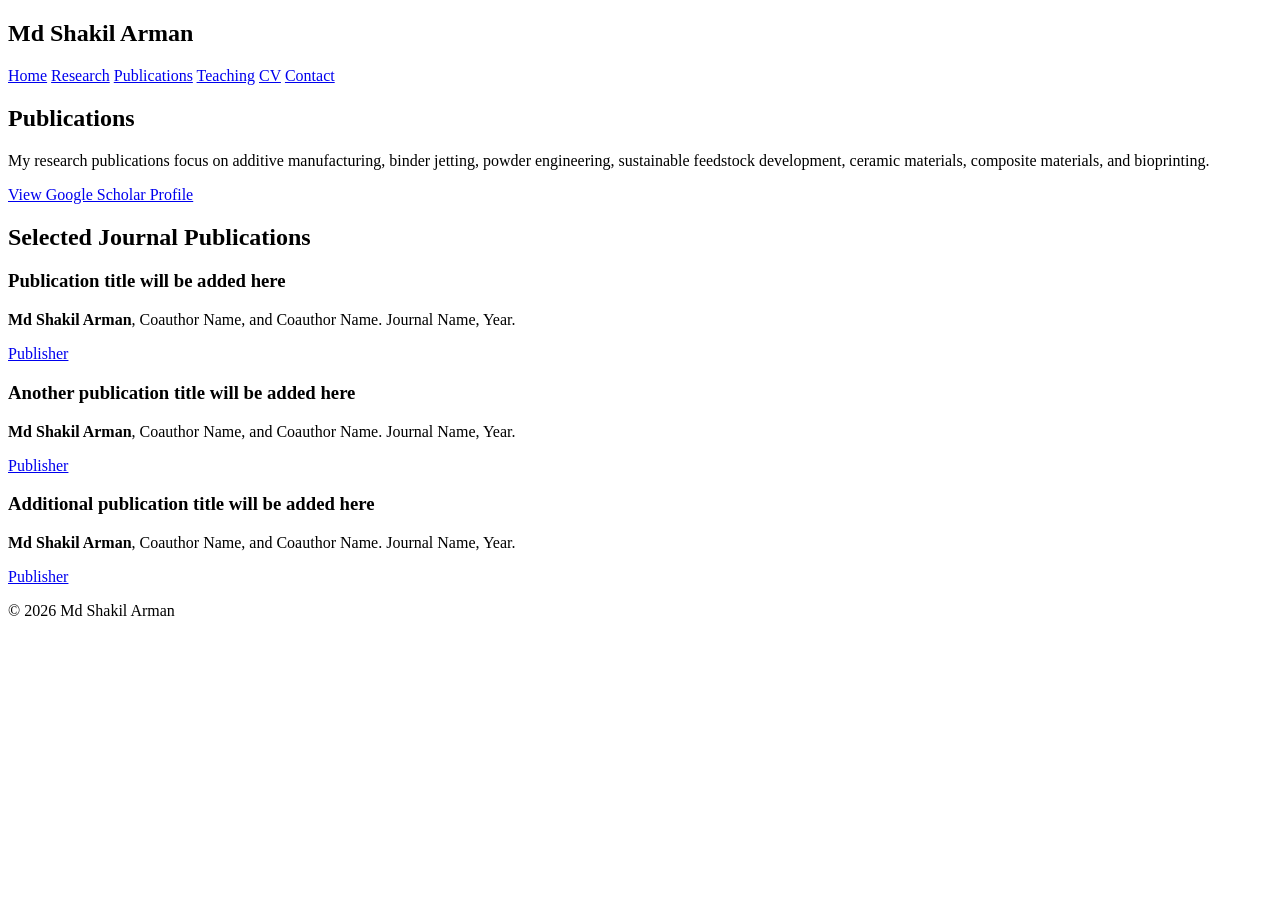
==== publications.html @ 55b06927 "Create publications.html" ====
<!DOCTYPE html>
<html lang="en">
<head>
  <meta charset="UTF-8">
  <meta name="viewport" content="width=device-width, initial-scale=1.0">

  <title>Publications | Md Shakil Arman</title>

  <link rel="stylesheet" href="style.css">
</head>

<body>

  <nav>
    <h2>Md Shakil Arman</h2>

    <div>
      <a href="index.html">Home</a>
      <a href="research.html">Research</a>
      <a href="publications.html">Publications</a>
      <a href="teaching.html">Teaching</a>
      <a href="mdshakilarmancv1.pdf" target="_blank">CV</a>
      <a href="contact.html">Contact</a>
    </div>
  </nav>

  <main class="page-container">

    <section class="page-header">
      <h1>Publications</h1>

      <p>
        My research publications focus on additive manufacturing, binder jetting,
        powder engineering, sustainable feedstock development, ceramic materials,
        composite materials, and bioprinting.
      </p>

      <a
        class="button"
        href="https://scholar.google.com/citations?user=bBPzoucAAAAJ&hl=en"
        target="_blank"
        rel="noopener noreferrer">
        View Google Scholar Profile
      </a>
    </section>

    <section class="publication-section">

      <h2>Selected Journal Publications</h2>

      <div class="publication-item">
        <h3>
          Publication title will be added here
        </h3>

        <p>
          <strong>Md Shakil Arman</strong>, Coauthor Name, and Coauthor Name.
          Journal Name, Year.
        </p>

        <a href="#" target="_blank" rel="noopener noreferrer">
          Publisher
        </a>
      </div>

      <div class="publication-item">
        <h3>
          Another publication title will be added here
        </h3>

        <p>
          <strong>Md Shakil Arman</strong>, Coauthor Name, and Coauthor Name.
          Journal Name, Year.
        </p>

        <a href="#" target="_blank" rel="noopener noreferrer">
          Publisher
        </a>
      </div>

      <div class="publication-item">
        <h3>
          Additional publication title will be added here
        </h3>

        <p>
          <strong>Md Shakil Arman</strong>, Coauthor Name, and Coauthor Name.
          Journal Name, Year.
        </p>

        <a href="#" target="_blank" rel="noopener noreferrer">
          Publisher
        </a>
      </div>

    </section>

  </main>

  <footer>
    <p>&copy; 2026 Md Shakil Arman</p>
  </footer>

</body>
</html>
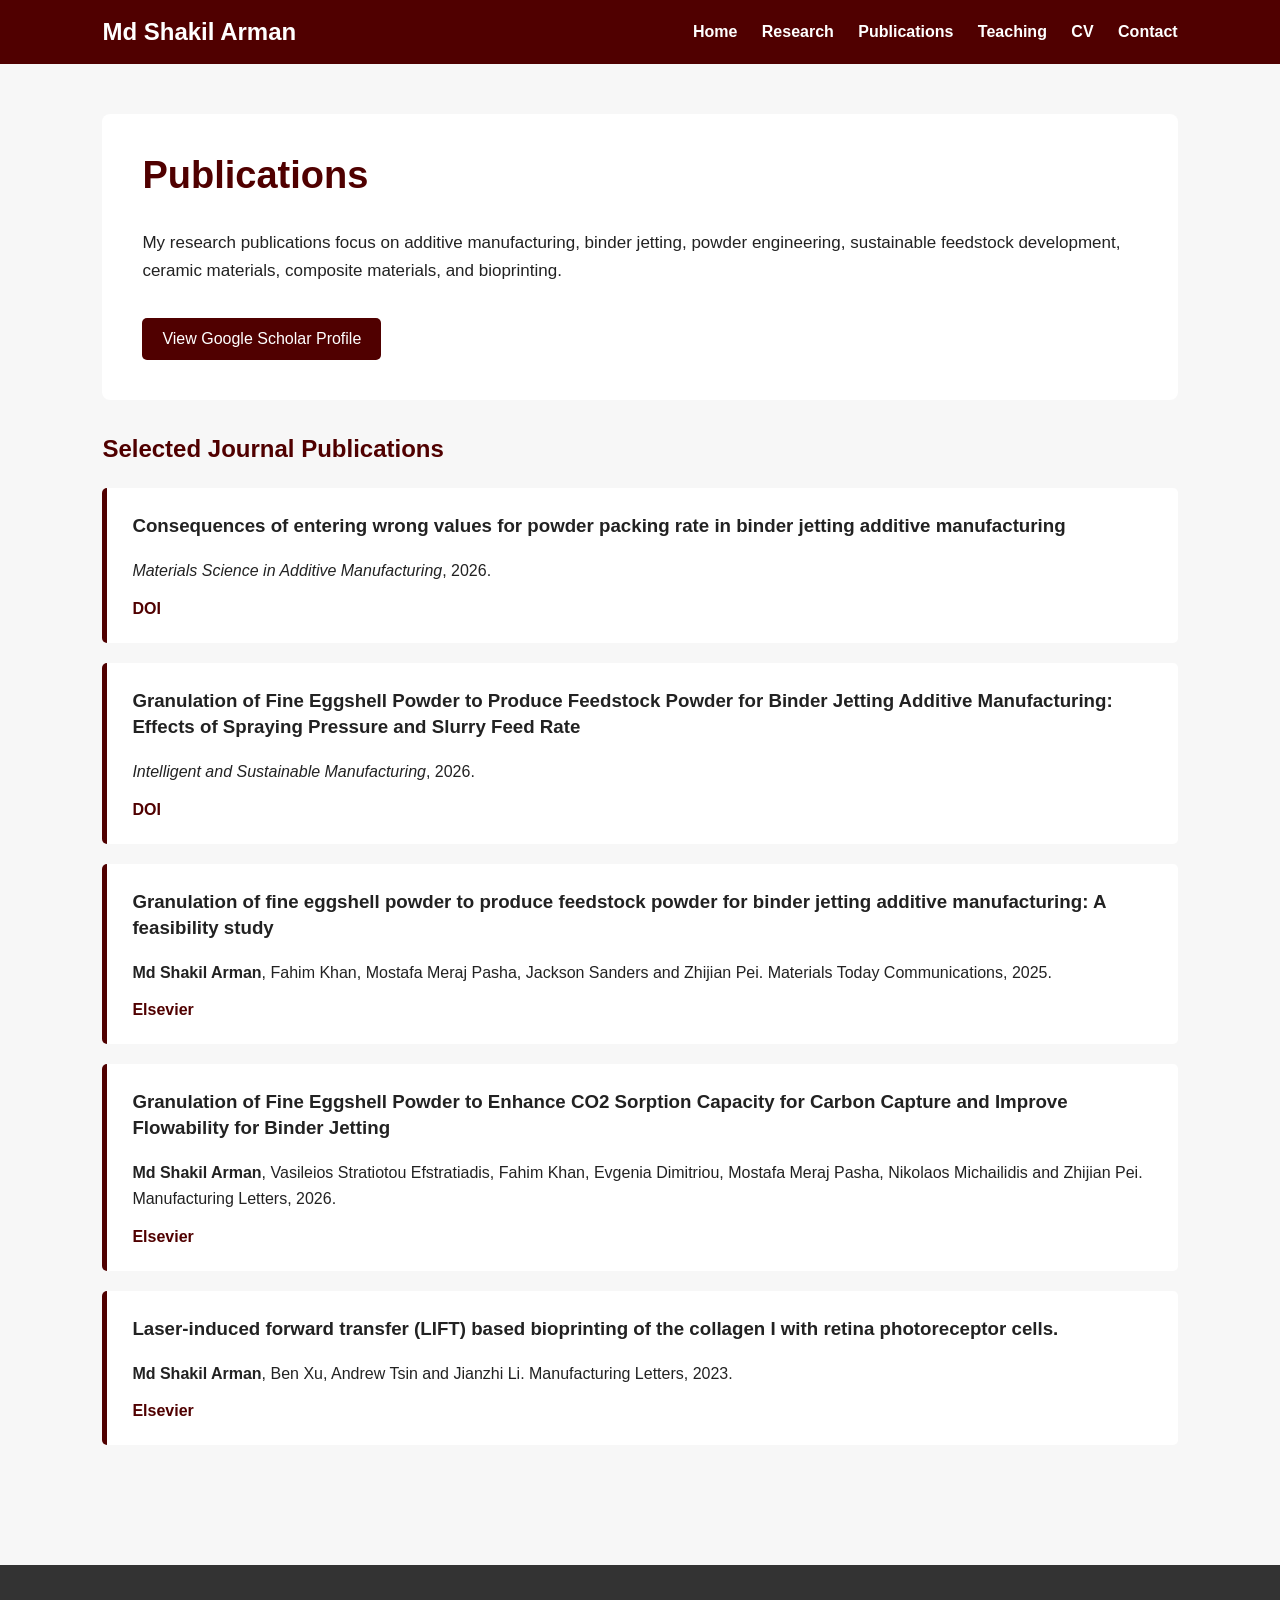
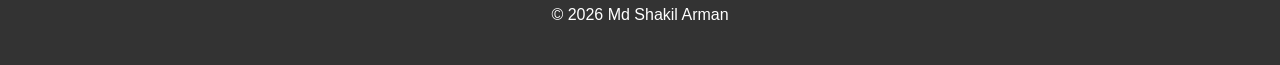
==== commit 9902ead3: "Update publications.html" ====
--- a/publications.html
+++ b/publications.html
@@ -49,47 +49,82 @@
       <h2>Selected Journal Publications</h2>
 
       <div class="publication-item">
+    <h3>
+      Consequences of entering wrong values for powder packing rate in binder jetting additive manufacturing
+    </h3>
+
+    <p>
+      <em>Materials Science in Additive Manufacturing</em>, 2026.
+    </p>
+
+    <a
+      href="https://doi.org/10.36922/MSAM026260060"
+      target="_blank"
+      rel="noopener noreferrer">
+      DOI
+    </a>
+  </div>
+
+  <div class="publication-item">
+    <h3>
+      Granulation of Fine Eggshell Powder to Produce Feedstock Powder for Binder Jetting Additive Manufacturing:
+      Effects of Spraying Pressure and Slurry Feed Rate
+    </h3>
+
+    <p>
+      <em>Intelligent and Sustainable Manufacturing</em>, 2026.
+    </p>
+
+    <a
+      href="https://doi.org/10.70322/ism.2026.10022"
+      target="_blank"
+      rel="noopener noreferrer">
+      DOI
+    </a>
+  </div>
+      
+      <div class="publication-item">
         <h3>
-          Publication title will be added here
+          Granulation of fine eggshell powder to produce feedstock powder for binder jetting additive manufacturing: A feasibility study
         </h3>
 
         <p>
-          <strong>Md Shakil Arman</strong>, Coauthor Name, and Coauthor Name.
-          Journal Name, Year.
+          <strong>Md Shakil Arman</strong>, Fahim Khan, Mostafa Meraj Pasha, Jackson Sanders and Zhijian Pei.
+          Materials Today Communications, 2025.
         </p>
 
         <a href="#" target="_blank" rel="noopener noreferrer">
-          Publisher
+          Elsevier
         </a>
       </div>
 
       <div class="publication-item">
         <h3>
-          Another publication title will be added here
+          Granulation of Fine Eggshell Powder to Enhance CO2 Sorption Capacity for Carbon Capture and Improve Flowability for Binder Jetting
         </h3>
 
         <p>
-          <strong>Md Shakil Arman</strong>, Coauthor Name, and Coauthor Name.
-          Journal Name, Year.
+          <strong>Md Shakil Arman</strong>, Vasileios Stratiotou Efstratiadis, Fahim Khan, Evgenia Dimitriou, Mostafa Meraj Pasha, Nikolaos Michailidis and Zhijian Pei.
+          Manufacturing Letters, 2026.
         </p>
 
         <a href="#" target="_blank" rel="noopener noreferrer">
-          Publisher
+          Elsevier
         </a>
       </div>
 
       <div class="publication-item">
         <h3>
-          Additional publication title will be added here
+          Laser-induced forward transfer (LIFT) based bioprinting of the collagen I with retina photoreceptor cells.
         </h3>
 
         <p>
-          <strong>Md Shakil Arman</strong>, Coauthor Name, and Coauthor Name.
-          Journal Name, Year.
+          <strong>Md Shakil Arman</strong>, Ben Xu, Andrew Tsin and Jianzhi Li.
+          Manufacturing Letters, 2023.
         </p>
 
         <a href="#" target="_blank" rel="noopener noreferrer">
-          Publisher
+          Elsevier
         </a>
       </div>
 
--- a/style.css
+++ b/style.css
@@ -0,0 +1,153 @@
+body {
+  margin: 0;
+  font-family: Arial, sans-serif;
+  color: #222;
+  background: #f7f7f7;
+}
+
+nav {
+  background: #500000;
+  color: white;
+  padding: 18px 8%;
+  display: flex;
+  justify-content: space-between;
+  align-items: center;
+}
+
+nav h2 {
+  margin: 0;
+}
+
+nav a {
+  color: white;
+  text-decoration: none;
+  margin-left: 20px;
+  font-weight: bold;
+}
+
+.hero {
+  display: flex;
+  justify-content: space-between;
+  align-items: center;
+  padding: 70px 8%;
+  background: white;
+}
+
+.hero-text {
+  max-width: 650px;
+}
+
+.hero-text h1 {
+  font-size: 44px;
+  margin-bottom: 10px;
+}
+
+.hero-text h3 {
+  color: #500000;
+  margin-top: 0;
+}
+
+.hero-text p {
+  font-size: 18px;
+  line-height: 1.6;
+}
+
+.hero-photo img {
+  width: 260px;
+  height: 260px;
+  object-fit: cover;
+  border-radius: 50%;
+  border: 5px solid #500000;
+}
+
+.button {
+  display: inline-block;
+  background: #500000;
+  color: white;
+  padding: 12px 20px;
+  margin-top: 15px;
+  margin-right: 10px;
+  text-decoration: none;
+  border-radius: 5px;
+}
+
+.button.secondary {
+  background: #333;
+}
+
+.content {
+  padding: 40px 8%;
+  background: #f7f7f7;
+}
+
+.content h2 {
+  color: #500000;
+}
+
+.content li {
+  margin-bottom: 10px;
+  font-size: 17px;
+}
+.page-container {
+  max-width: 1100px;
+  margin: 0 auto;
+  padding: 50px 8%;
+}
+
+.page-header {
+  background: white;
+  padding: 40px;
+  border-radius: 8px;
+  margin-bottom: 35px;
+}
+
+.page-header h1 {
+  color: #500000;
+  font-size: 38px;
+  margin-top: 0;
+}
+
+.page-header p {
+  font-size: 17px;
+  line-height: 1.7;
+}
+
+.publication-section h2 {
+  color: #500000;
+  margin-bottom: 25px;
+}
+
+.publication-item {
+  background: white;
+  padding: 25px;
+  margin-bottom: 20px;
+  border-left: 5px solid #500000;
+  border-radius: 5px;
+}
+
+.publication-item h3 {
+  margin-top: 0;
+  line-height: 1.4;
+}
+
+.publication-item p {
+  line-height: 1.6;
+}
+
+.publication-item a {
+  color: #500000;
+  font-weight: bold;
+  text-decoration: none;
+}
+
+.publication-item a:hover {
+  text-decoration: underline;
+}
+
+footer {
+  text-align: center;
+  padding: 25px;
+  background: #333;
+  color: white;
+  margin-top: 50px;
+}
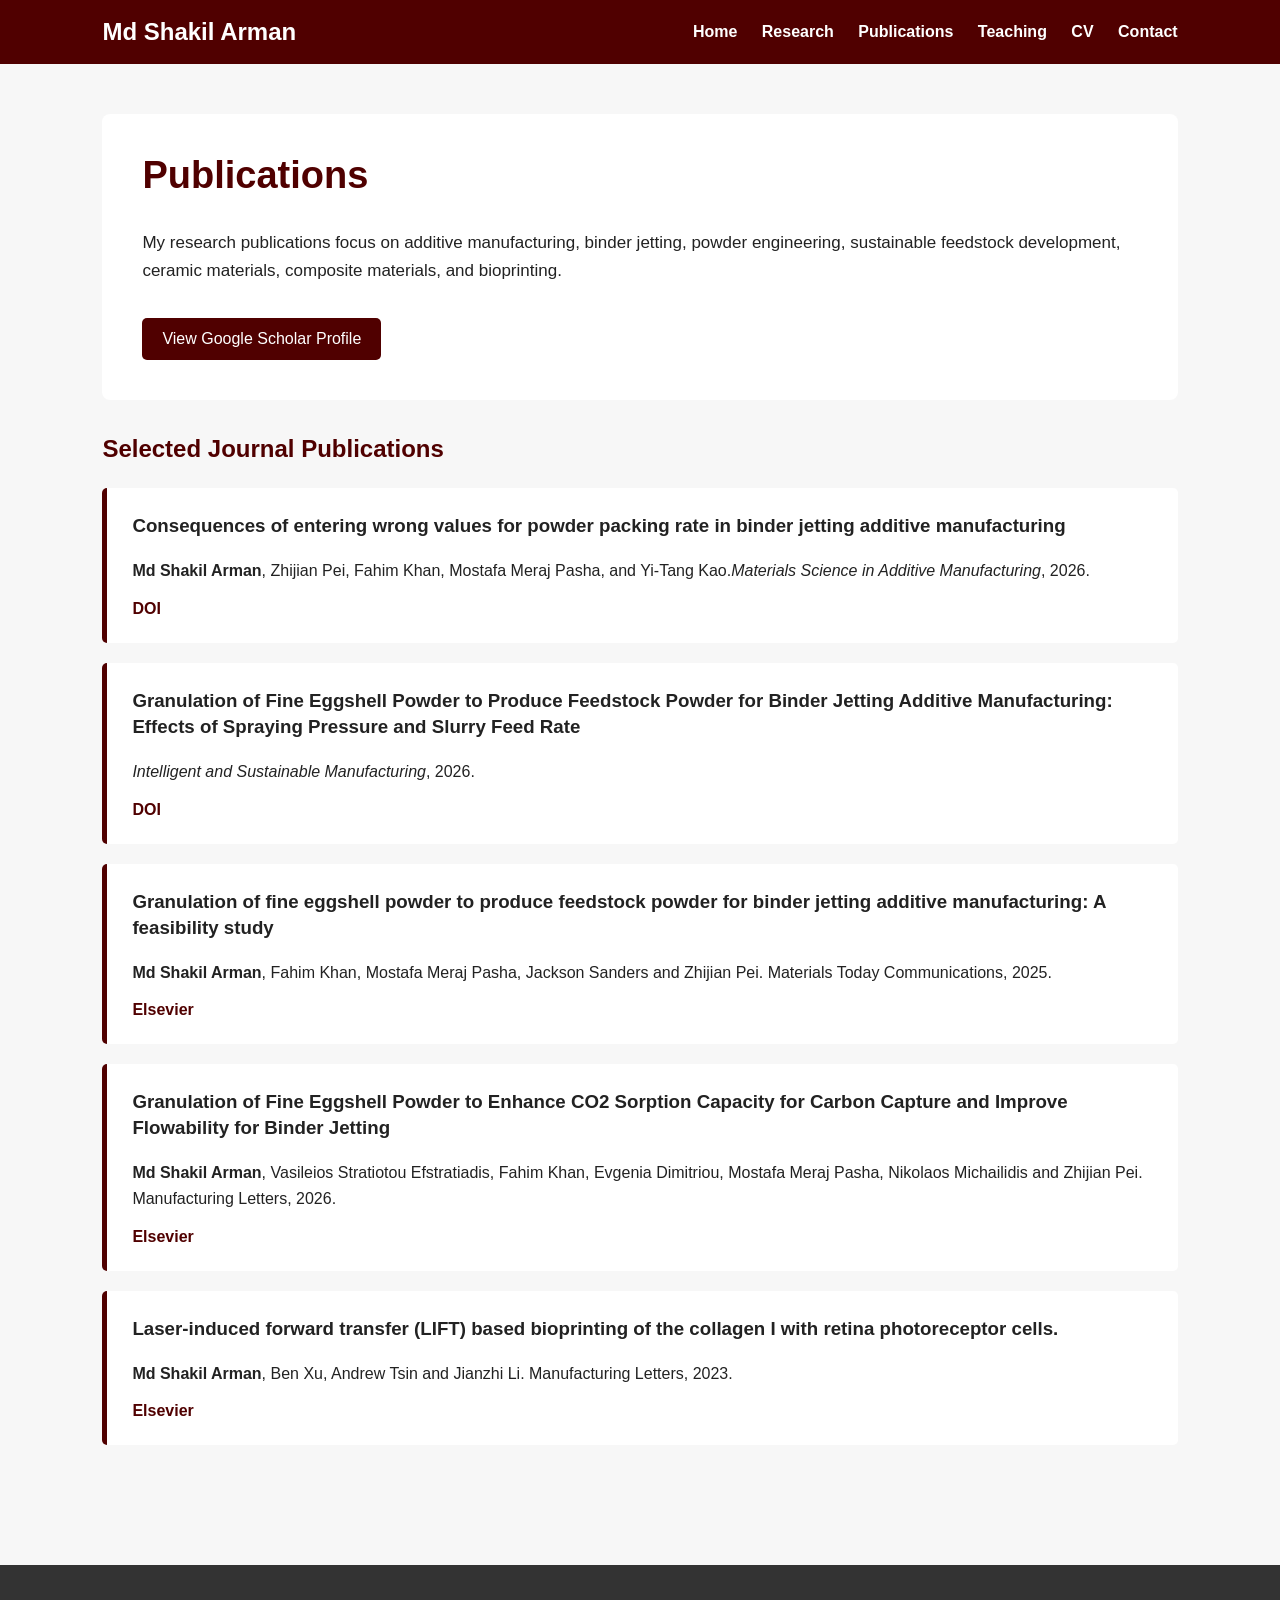
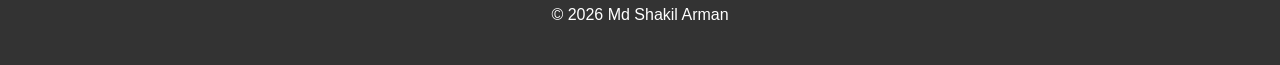
==== commit 34945658: "Update publications.html" ====
--- a/publications.html
+++ b/publications.html
@@ -54,7 +54,8 @@
     </h3>
 
     <p>
-      <em>Materials Science in Additive Manufacturing</em>, 2026.
+      <strong>Md Shakil Arman</strong>, Zhijian Pei, Fahim Khan,
+    Mostafa Meraj Pasha, and Yi-Tang Kao.<em>Materials Science in Additive Manufacturing</em>, 2026.
     </p>
 
     <a
